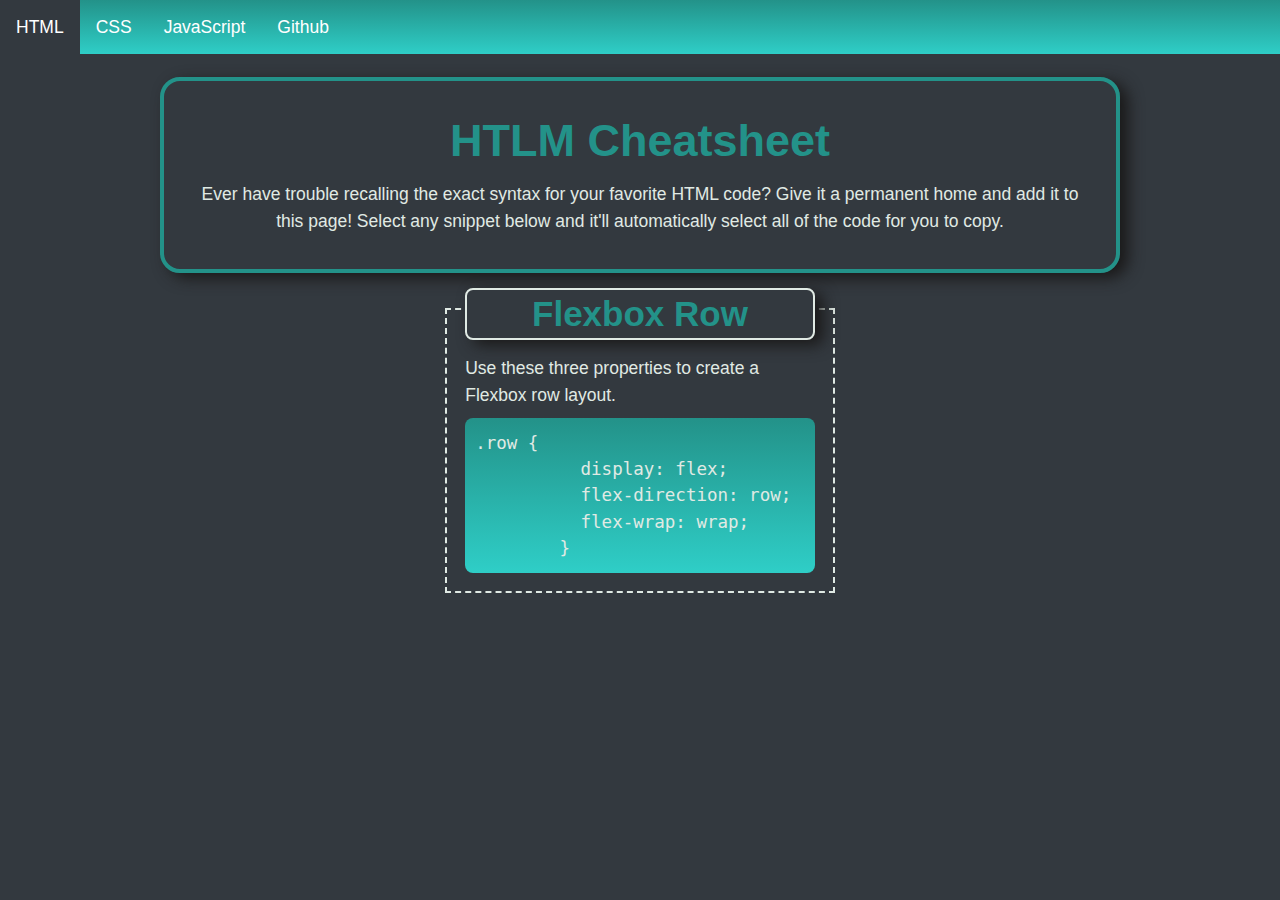
==== index.html @ f529ccce "adding multiple HTML files for the HTML CSS JS Git pages" ====
<!DOCTYPE html>
<html lang="en">

<head>
    <meta charset="UTF-8">
    <meta name="viewport" content="width=device-width, initial-scale=1.0">
    <title>HTML</title>
    <link rel="stylesheet" href="assets/css/reset.css" />
    <link rel="stylesheet" href="./assets/css/style.css" />
</head>

<body>
    <ul class="navbar">
        <li><a href="index.html">HTML</a></li>
        <li><a href="css-page.html">CSS</a></li>
        <li><a href="java-script-page.html">JavaScript</a></li>
        <li><a href="git-page.html">Github</a></li>
      </ul>
    <header>
       <h1 class="page-title">
      HTLM Cheatsheet
    </h1>
    <p>
      Ever have trouble recalling the exact syntax for your favorite HTML code? Give it a permanent home and add it to
      this page! Select any snippet below and it'll automatically select all of the code for you to copy.
    </p>
  </header>

  <main>
    <section class="row justify-center">
        <!-- Flexbox Row -->
              <div id="flexbox-row" class="card-column">
                <figure class="card code-card">
                  <h2 class="card-header">Flexbox Row</h2>
                  <div class="card-body">
                    <p>Use these three properties to create a Flexbox row layout.</p>
                  </div>
                  <!-- with the <pre> element, it counts all spaces literally, so proper code indentation cannot be applied in this case -->
                  <pre class="code-block"><code>.row {
          display: flex;
          flex-direction: row;
          flex-wrap: wrap;
        }</code></pre>
                </figure>
              </div>


  </main>


</body>
</html>
---- assets/css/style.css ----
/* color scheme sourced from http://khroma.co/generator/ */
:root {
    --outer-space: #33393f;
    --bright-turquoise: #2aefcb;
    --gin: #e0eae4;
    --heliotrope: #239289;
  }
  
  /* set content highlight color and background */
  ::selection {
    background-color: var(--bright-turquoise);
    color: var(--outer-space);
  }
  
  html {
    /* set 1rem to 10px instead of native 16px to make it easier to calculate font-size values for the rest of the page (e.g. 1.6rem is 16px, 2.0rem is 20px, etc.) */
    font-size: 62.5%;
  }

  /* Top NAV bar menu */
  ul.navbar {
    list-style-type: none;
    margin-bottom: 15px;
    padding: 0;
    overflow: hidden;
    width: 100%;
    display: inline-block;
    background-image: linear-gradient(
      var(--heliotrope) 0%,
      rgba(46, 226, 217, 0.884) 100%
    );
  }
  
  li {
    float: left;
  }
  
  li a {
    display: block;
    color: white;
    text-align: center;
    padding: 14px 16px;
    text-decoration: none;
  }
  
  /* Change the link color to #111 (black) on hover */
  li a:hover {
    background-color: var(--outer-space);
  }

  /* Dropdown Button */
  .dropbtn {
    /* background-color: var(--heliotrope); */
    background-image: linear-gradient(
      var(--heliotrope) 0%,
      rgba(46, 226, 217, 0.884) 100%
    );
  
    color: white;
    padding: 20px;
    font-size: 16px;
    border: none;
    border-radius: 15px;
    margin-left: 25px;
    
  }
  
  /* The container <div> - needed to position the dropdown content */
  .dropdown {
    position: relative;
    display: inline-block;
    margin-left: 20px;
  }
  
  /* Dropdown Content (Hidden by Default) */
  .dropdown-content {
    display: none;
    position: absolute;
    background-color: #afaeae;
    border: 2px solid black;
    border-radius: 15px;
    min-width: 160px;
    box-shadow: 0px 8px 16px 0px rgba(0,0,0,0.2);
    z-index: 1;
  }
  
  /* Links inside the dropdown */
  .dropdown-content a {
    color: black;
    padding: 12px 16px;
    text-decoration: none;
    display: block;
  }
  
  /* Change color of dropdown links on hover */
  .dropdown-content a:hover {background-color: #ddd;
  border-color: black;
  border-radius: 15px;
  }
  
  /* Show the dropdown menu on hover */
  .dropdown:hover .dropdown-content {display: block;}
  
  /* Change the background color of the dropdown button when the dropdown content is shown */
  .dropdown:hover .dropbtn {background-color: #219791;}
  
  body {
    /* Sans Serif font stack is implemented to help select the best font for each type of computer operating system */
    font-family: -apple-system, BlinkMacSystemFont, 'Segoe UI', Roboto, Helvetica,
      Arial, sans-serif, 'Apple Color Emoji', 'Segoe UI Emoji', 'Segoe UI Symbol';
  
    /* set body font size to 1.75rem, which is 1.75x more than the font-size of 10px, making it 17.5px  */
    font-size: 1.75rem;
    line-height: 1.5;
    color: var(--gin);
    background-color: var(--outer-space);
  }
  
  h1,
  h2,
  h3,
  h4,
  h5,
  h6 {
    margin-bottom: 0.625rem;
    color: var(--heliotrope);
    font-weight: 700;
    line-height: 1.1;
  }
  
  h1 {
    /* 4rem = 40px (4 * 10px) */
    font-size: 4rem;
  }
  
  h2 {
    font-size: 3.5rem;
  }
  
  h3 {
    font-size: 3rem;
  }
  
  h4 {
    font-size: 2.5rem;
  }
  
  h5 {
    font-size: 2rem;
  }
  
  h6 {
    font-size: 1.5rem;
  }
  
  p {
    margin-bottom: 1rem;
  }
  
  code {
    /* Monospace font stack is used for our code blocks to make it look more like code */
    font-family: Consolas, 'Andale Mono WT', 'Andale Mono', 'Lucida Console',
      'Lucida Sans Typewriter', 'DejaVu Sans Mono', 'Bitstream Vera Sans Mono',
      'Liberation Mono', 'Nimbus Mono L', Monaco, 'Courier New', Courier,
      monospace;
  }
  
  header {
    width: 96%;
    margin: 0 auto;
    margin-bottom: 20px;
    padding: 2.5rem;
    text-align: center;
    border: 4px solid var(--heliotrope);
    border-radius: 20px;
    box-shadow: 8px 5px 15px #1a1919;
  }
  
  header h1.page-title {
    padding: 1rem 1.2rem;
    font-size: 4.5rem;
  }
  
  main {
    width: 96%;
    margin: 2rem auto;
  }
  
  footer {
    margin: 1.5rem;
    text-align: center;
  }
  
  /* create our main grid with flexbox, use negative margins to offset the padding on the .card-column class */
  .row {
    display: flex;
    flex-wrap: wrap;
    flex-direction: row;
    margin-left: -1.5rem;
    margin-right: -1.5rem;
  }
  
  .justify-center {
    justify-content: center;
  }
  
  /* using a mobile-first approach, set base column width to be 100% and we'll update it using media queries for larger screen sizes */
  .card-column {
    flex: 1 0 100%;
    padding: 1.5rem;
    /* when the screen resizes, make it so our columns don't jump in size */
    transition: flex-basis 500ms linear;
    margin-bottom: 1.5rem;
  }
  
  /* make each code card a flexbox column to align and justify content within it */
  .code-card {
    display: flex;
    flex-direction: column;
    justify-content: flex-start;
    min-height: 100%;
    padding: 2rem;
    color: var(--gin);
  
    /* outline is like border, but on the outside of the box instead of inside */
    outline: 2px dashed var(--gin);
    outline-offset: -2px;
    transition: all 0.5s ease-in-out;
  }
  
  .code-card .card-header {
    /* use position and negative margins to move title of card over the card's outline and create an overlap effect */
    position: relative;
    margin: -4rem 0 1.5rem 0;
    padding: 0.5rem 1rem;
    background-color: var(--outer-space);
    color: var(--heliotrope);
    border: 2px solid var(--gin);
    border-radius: 8px;
    box-shadow: 8px 5px 15px #1a1919;
    transition: all 0.5s ease-in-out;
    text-align: center;
  }
  
  /* set an outer and inner drop shadow on the card to create a glowing effect on hover */
  .code-card:hover,
  .code-card:hover .card-header {
    box-shadow: inset 0px 0px 8px var(--heliotrope), 0 0 15px var(--heliotrope);
  }
  
  /* each card's code block grows to the height of the largest code block on the page, making each card even in height */
  .code-card .code-block {
    flex-grow: 1;
  }
  
  .code-card pre {
    /* set styles to make it so code wraps in <pre> instead of overflowing */
    white-space: pre-wrap;
    overflow: auto;
    tab-size: 4;
    padding: 1.2rem 1rem;
    color: var(--gin);
    border-radius: 8px;
    /* use linear-gradient() function to create a fading background  */
    background-image: linear-gradient(
      var(--heliotrope) 0%,
      rgba(46, 226, 217, 0.884) 100%
    );
  
    /* rgba(232, 102, 236, 0.6) 100% */
  
    display: flex;
    align-items: center;
  }
  
  /* on <pre> click, select all contents so the code is highlighted */
  .code-card pre:active {
    user-select: all;
  }
  
  /* using a mobile-first approach, use `min-width` values going from narrow -> wide for a responsive design */
  @media screen and (min-width: 768px) {
    /* on tablets, set columns to only be 50% of the width and not grow */
    .card-column {
      flex: 0 0 50%;
      max-width: 50%;
    }
  
    /* select the last child to grow to full width if it has space to grow */
    .card-column:last-child {
      flex-grow: 1;
    }
  }
  
  /* media query for larger screens */
  @media screen and (min-width: 992px) {
    header {
      width: 75%;
    }
  
    .card-column {
      flex: 0 0 33.333%;
      max-width: 33.333%;
    }
  }
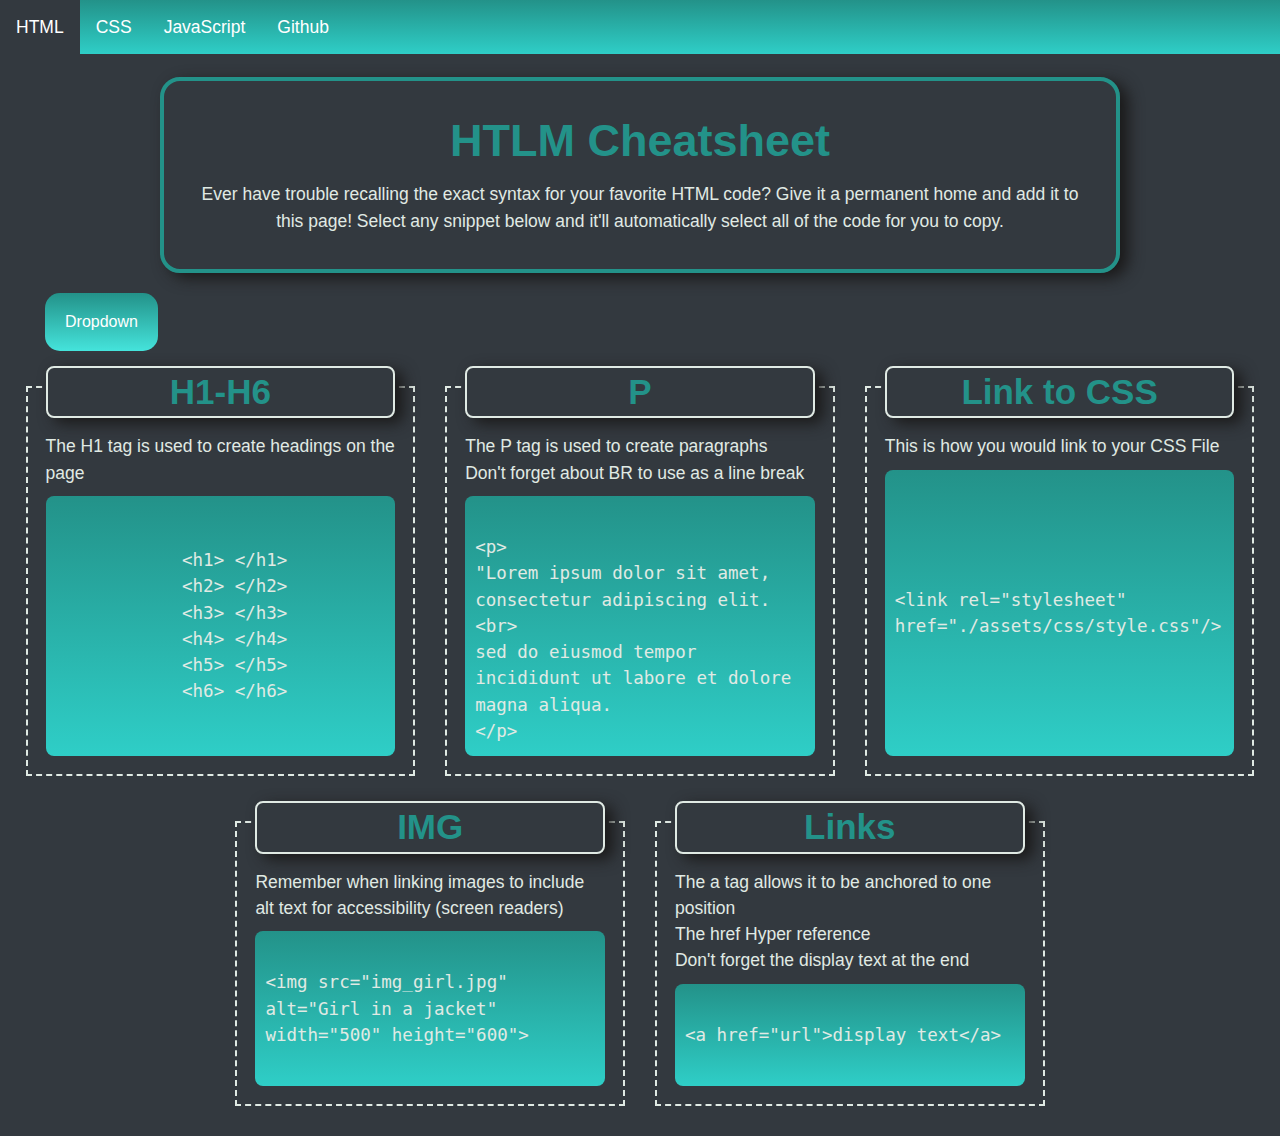
==== commit 1239e600: "updating Git  and index HTML files Git  should be completed with all necessary Git commands" ====
--- a/index.html
+++ b/index.html
@@ -25,26 +25,104 @@
       this page! Select any snippet below and it'll automatically select all of the code for you to copy.
     </p>
   </header>
+  <div class="dropdown">
+    <button class="dropbtn">Dropdown</button>
+    <div class="dropdown-content">
+        <a href="#h1-h6">H1-H6</a>
+      <a href="#p">P</a>
+      <a href="#link-css">Link to CSS</a>
+      <a href="#img">IMG</a>
+      <a href="#links">Links</a>
+      <a href="#git-push">Git-Push</a>
+    </div>
+  </div>
 
   <main>
     <section class="row justify-center">
-        <!-- Flexbox Row -->
-              <div id="flexbox-row" class="card-column">
+        
+        <!-- H1-H6 -->
+              <div id="h1-h6" class="card-column">
                 <figure class="card code-card">
-                  <h2 class="card-header">Flexbox Row</h2>
+                  <h2 class="card-header">H1-H6</h2>
                   <div class="card-body">
-                    <p>Use these three properties to create a Flexbox row layout.</p>
+                    <p>The H1 tag is used to create headings on the page</p>
                   </div>
                   <!-- with the <pre> element, it counts all spaces literally, so proper code indentation cannot be applied in this case -->
-                  <pre class="code-block"><code>.row {
-          display: flex;
-          flex-direction: row;
-          flex-wrap: wrap;
-        }</code></pre>
+                  <pre class="code-block"><code>
+            &lt;h1&gt; &lt;/h1&gt;
+            &lt;h2&gt; &lt;/h2&gt;
+            &lt;h3&gt; &lt;/h3&gt;
+            &lt;h4&gt; &lt;/h4&gt;
+            &lt;h5&gt; &lt;/h5&gt;
+            &lt;h6&gt; &lt;/h6&gt;
+        </code></pre>
                 </figure>
               </div>
 
+<!-- P -->
+        <div id="p" class="card-column">
+            <figure class="card code-card">
+            <h2 class="card-header">P</h2>
+            <div class="card-body">
+                <p>The P tag is used to create paragraphs <br>
+                Don't forget about BR to use as a line break</p>
+            </div>
+            <pre class="code-block"><code> 
+&lt;p&gt;
+"Lorem ipsum dolor sit amet, consectetur adipiscing elit. &lt;br&gt; 
+sed do eiusmod tempor incididunt ut labore et dolore magna aliqua.
+&lt;/p&gt;
+</code></pre>
+            </figure>
+        </div>
 
+<!-- link CSS -->
+        <div id="link-css" class="card-column">
+            <figure class="card code-card">
+              <h2 class="card-header">Link to CSS</h2>
+              <div class="card-body">
+                <p>This is how you would link to your CSS File</p>
+              </div>
+              <pre class="code-block"><code>
+&lt;link rel="stylesheet" 
+href="./assets/css/style.css"/&gt;
+    </code></pre>
+            </figure>
+          </div>
+
+<!-- IMG -->
+        <div id="img" class="card-column">
+            <figure class="card code-card">
+              <h2 class="card-header">IMG</h2>
+              <div class="card-body">
+                <p>Remember when linking images to include 
+                    alt text for accessibility (screen readers)</p>
+              </div>              
+              <pre class="code-block"><code>
+&lt;img src="img_girl.jpg" 
+alt="Girl in a jacket" 
+width="500" height="600"&gt;       
+    </code></pre>
+            </figure>
+          </div>
+
+          <!-- Links -->
+        <div id="links" class="card-column">
+            <figure class="card code-card">
+              <h2 class="card-header">Links</h2>
+              <div class="card-body">
+                <p>The a tag allows it to be anchored to one position <br>
+                The href Hyper reference <br>
+            Don't forget the display text at the end</p>
+              </div>              
+              <pre class="code-block"><code>
+&lt;a href="url">display text&lt;/a&gt;       
+    </code></pre>
+            </figure>
+          </div>
+             
+
+    </section>
   </main>
 
 
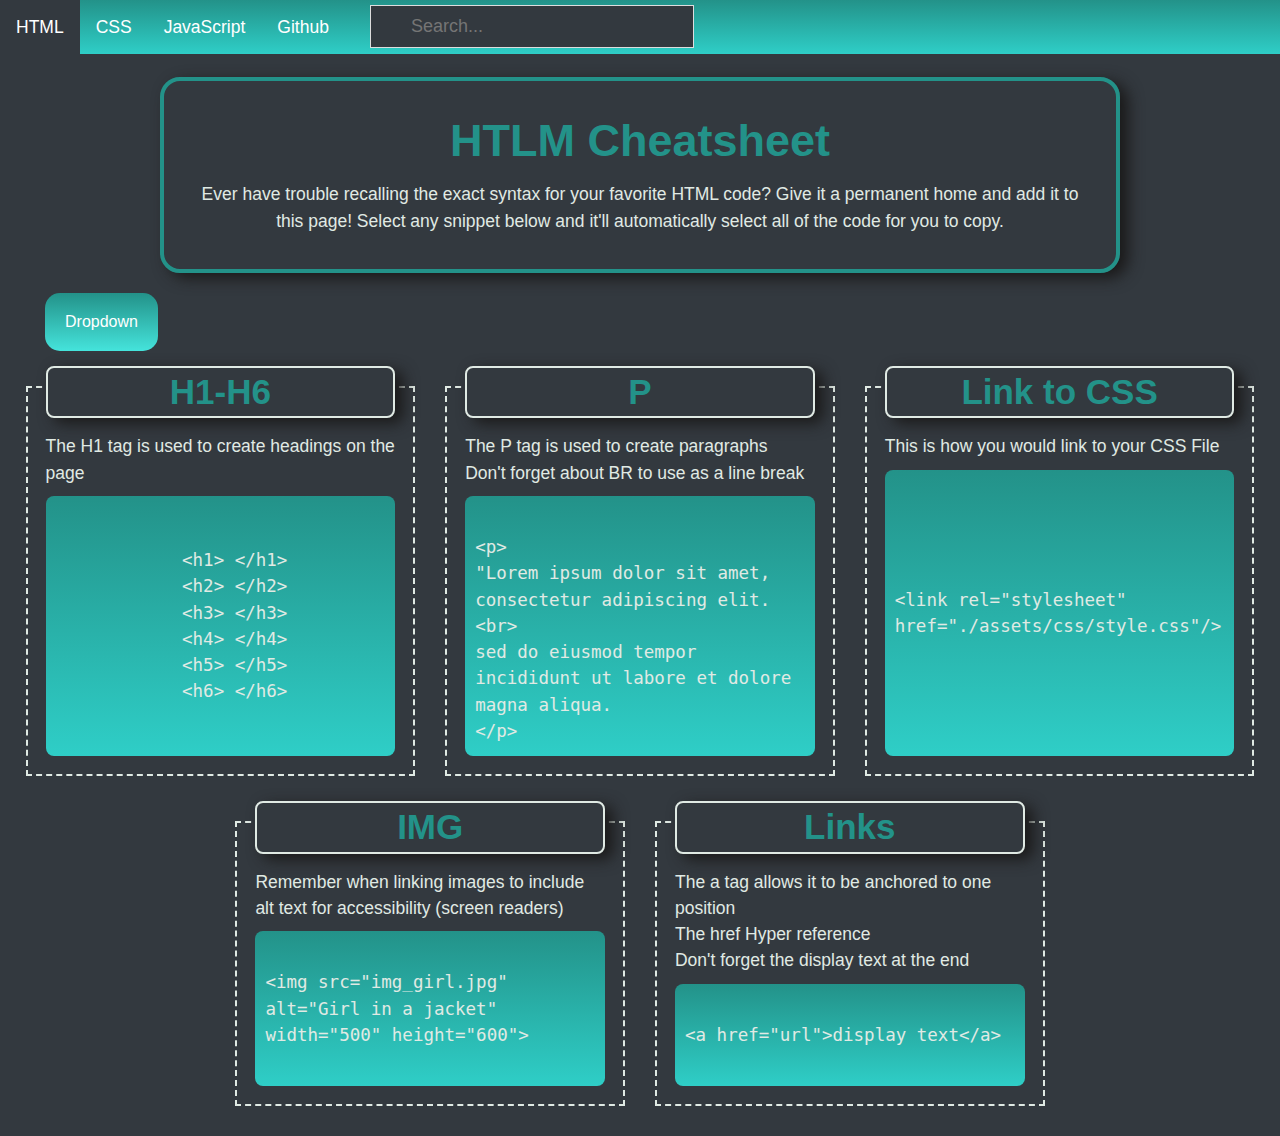
==== commit ef850852: "added a JS file and a search bar to the top menu" ====
--- a/index.html
+++ b/index.html
@@ -15,7 +15,9 @@
         <li><a href="css-page.html">CSS</a></li>
         <li><a href="java-script-page.html">JavaScript</a></li>
         <li><a href="git-page.html">Github</a></li>
+        <li><input type="text" id="myInput" onkeyup="myFunction()" placeholder="Search..."></li>
       </ul>
+      
     <header>
        <h1 class="page-title">
       HTLM Cheatsheet
@@ -125,6 +127,6 @@
     </section>
   </main>
 
-
+  <script src="/assets/JS/script.js"></script>
 </body>
 </html>--- a/assets/css/style.css
+++ b/assets/css/style.css
@@ -36,6 +36,7 @@
   }
   
   li a {
+    clear: both;
     display: block;
     color: white;
     text-align: center;
@@ -277,6 +278,19 @@
   .code-card pre:active {
     user-select: all;
   }
+
+  #myInput {
+    
+    width: 100%; /* Full-width */
+    font-size: 18px; /* Increase font-size */
+    padding: 10px 20px 10px 40px; /* Add some padding */
+    background-color: var(--outer-space);
+    color: var(--gin);
+    border: 1px solid #ddd; /* Add a grey border */
+    margin: 5px; /* Add some space below the input */
+    margin-left: 25px;
+    
+  }
   
   /* using a mobile-first approach, use `min-width` values going from narrow -> wide for a responsive design */
   @media screen and (min-width: 768px) {
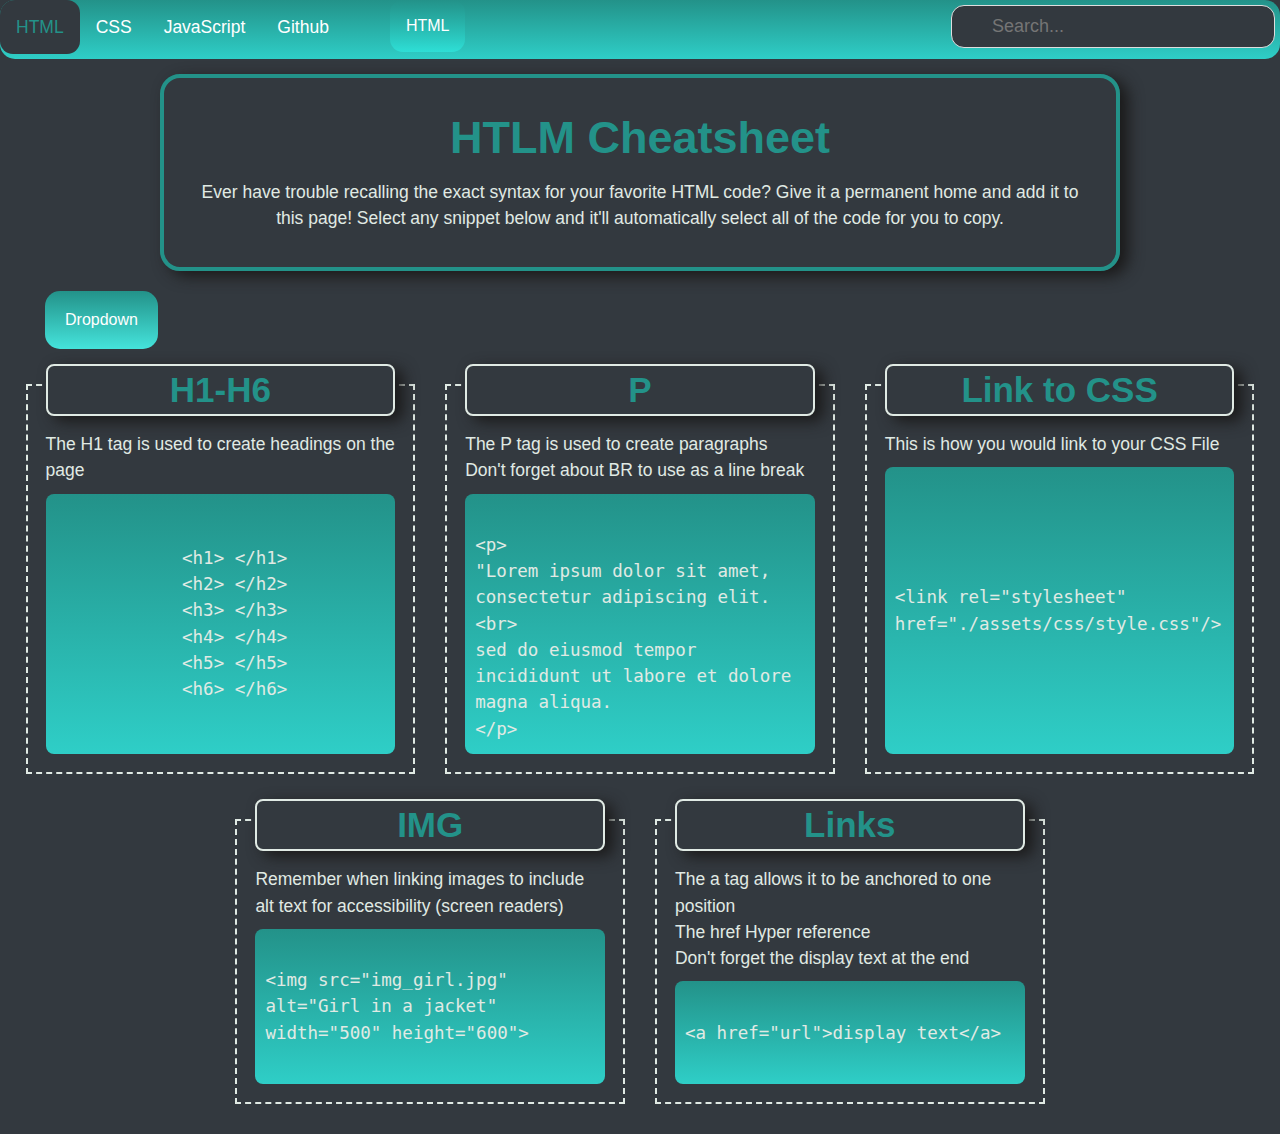
==== commit 8af9cdf5: "updated all pages with new menu an added more content to HTML page" ====
--- a/index.html
+++ b/index.html
@@ -10,13 +10,28 @@
 </head>
 
 <body>
-    <ul class="navbar">
-        <li><a href="index.html">HTML</a></li>
-        <li><a href="css-page.html">CSS</a></li>
-        <li><a href="java-script-page.html">JavaScript</a></li>
-        <li><a href="git-page.html">Github</a></li>
-        <li><input type="text" id="myInput" onkeyup="myFunction()" placeholder="Search..."></li>
-      </ul>
+    <div class="navbar">
+        <a class="active" href="index.html">HTML</a>
+
+        <div class="dropdown">     
+            <a class="dropbtn" class="active" href="index.html">HTML</a>
+            <div class="dropdown-content">
+            <a href="#h1-h6">H1-H6</a>
+            <a href="#p">P</a>
+            <a href="#link-css">Link to CSS</a>
+            <a href="#img">IMG</a>
+            <a href="#links">Links</a>
+            <a href="#git-push">Git-Push</a>
+            </div>
+      </div>
+      
+        <a href="css-page.html">CSS</a>
+        <a href="java-script-page.html">JavaScript</a>
+        <a href="git-page.html">Github</a>
+        <div class="search-bar-right">
+        <input type="text" id="myInput" onkeyup="myFunction()" placeholder="Search...">
+        </div>
+    </div>
       
     <header>
        <h1 class="page-title">
@@ -27,16 +42,17 @@
       this page! Select any snippet below and it'll automatically select all of the code for you to copy.
     </p>
   </header>
+
   <div class="dropdown">
     <button class="dropbtn">Dropdown</button>
     <div class="dropdown-content">
         <a href="#h1-h6">H1-H6</a>
-      <a href="#p">P</a>
-      <a href="#link-css">Link to CSS</a>
-      <a href="#img">IMG</a>
-      <a href="#links">Links</a>
-      <a href="#git-push">Git-Push</a>
-    </div>
+        <a href="#p">P</a>
+        <a href="#link-css">Link to CSS</a>
+        <a href="#img">IMG</a>
+        <a href="#links">Links</a>
+        <a href="#git-push">Git-Push</a>
+        </div>
   </div>
 
   <main>
--- a/assets/css/style.css
+++ b/assets/css/style.css
@@ -18,36 +18,67 @@
   }
 
   /* Top NAV bar menu */
-  ul.navbar {
+  .navbar {
     list-style-type: none;
     margin-bottom: 15px;
     padding: 0;
+    border-radius: 15px;
     overflow: hidden;
     width: 100%;
-    display: inline-block;
+    display: block;
+  
     background-image: linear-gradient(
       var(--heliotrope) 0%,
       rgba(46, 226, 217, 0.884) 100%
     );
   }
   
-  li {
-    float: left;
-  }
-  
-  li a {
-    clear: both;
+  
+  .navbar a {
     display: block;
     color: white;
     text-align: center;
     padding: 14px 16px;
+    border-radius: 13px;
     text-decoration: none;
+    float: left;
+  }
+
+  .navbar input {
+    clear: both;
+    float: right;
+    width: auto;
+    padding: 6px;
+    border: none;
+    border-radius: 13px;
+    /* margin-top: 8px; */
+    /* margin-right: 16px; */
+    font-size: 17px;
+  }
+
+  #myInput {
+    border-radius: 13px;
+    clear: both;
+    float: right;
+    width: 100%;
+    /* position: absolute; */
+    
+  }
+
+  .search-bar-right {
+    float: right;
   }
   
   /* Change the link color to #111 (black) on hover */
-  li a:hover {
+  .navbar a:hover {
     background-color: var(--outer-space);
   }
+
+  /* Style the "active" element to highlight the current page */
+.navbar a.active {
+  background-color: var(--outer-space);
+  color: var(--heliotrope);
+}
 
   /* Dropdown Button */
   .dropbtn {
@@ -71,6 +102,7 @@
     position: relative;
     display: inline-block;
     margin-left: 20px;
+    z-index: 1;
   }
   
   /* Dropdown Content (Hidden by Default) */
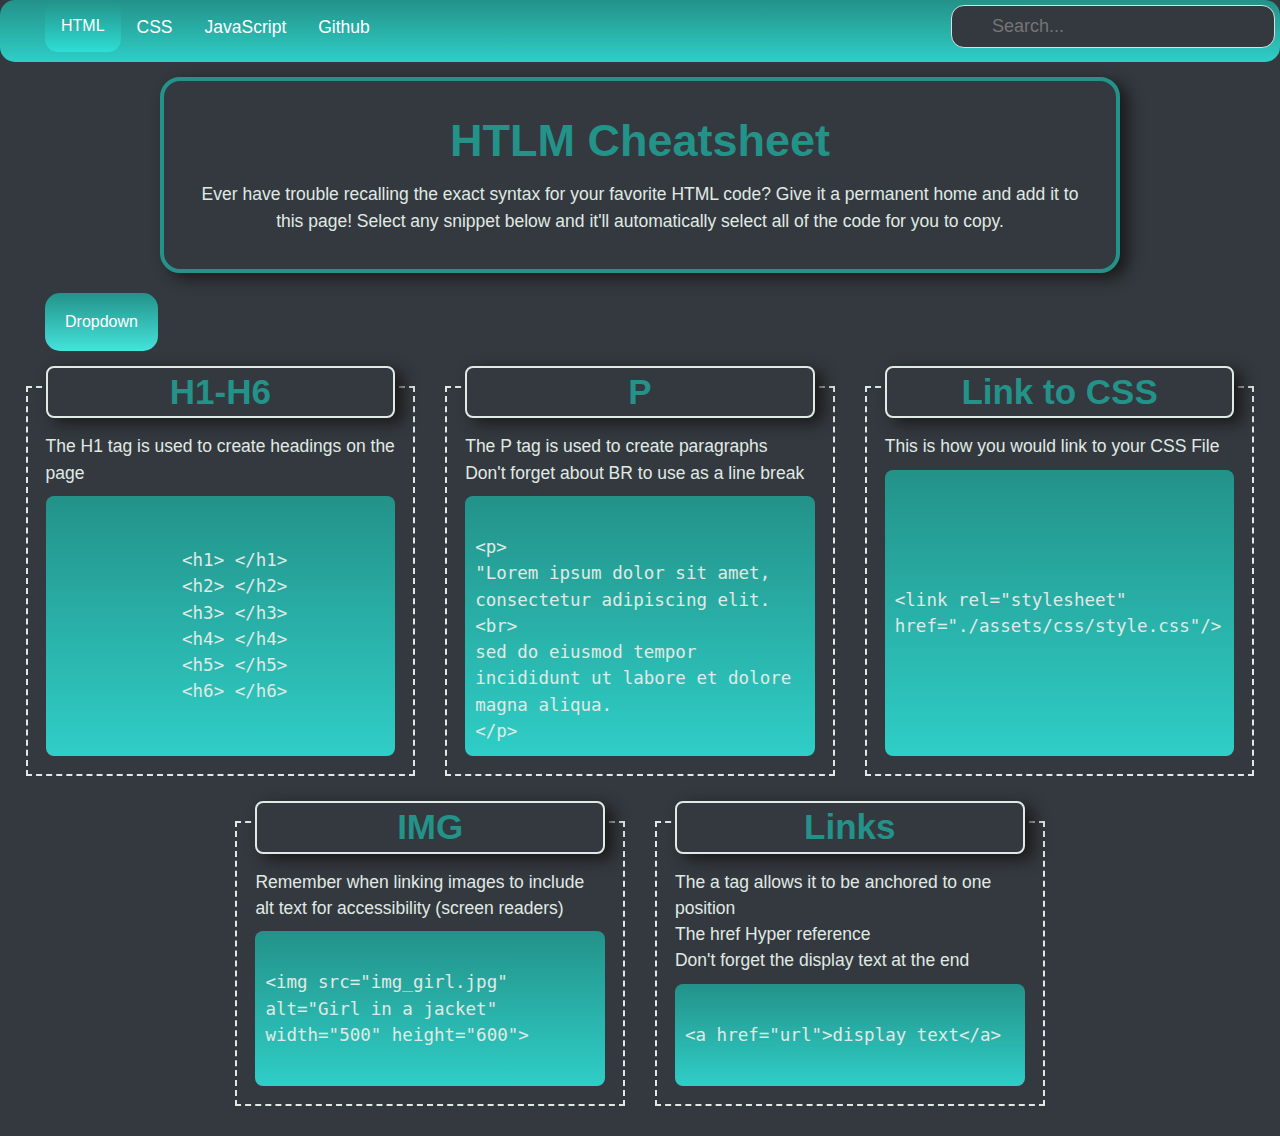
==== commit 983e25d4: "drop down fix ish not..." ====
--- a/index.html
+++ b/index.html
@@ -4,33 +4,33 @@
 <head>
     <meta charset="UTF-8">
     <meta name="viewport" content="width=device-width, initial-scale=1.0">
-    <title>HTML</title>
+    <title>HTML Cheatsheet</title>
     <link rel="stylesheet" href="assets/css/reset.css" />
     <link rel="stylesheet" href="./assets/css/style.css" />
 </head>
 
 <body>
     <div class="navbar">
-        <a class="active" href="index.html">HTML</a>
 
         <div class="dropdown">     
             <a class="dropbtn" class="active" href="index.html">HTML</a>
+            
             <div class="dropdown-content">
-            <a href="#h1-h6">H1-H6</a>
-            <a href="#p">P</a>
-            <a href="#link-css">Link to CSS</a>
-            <a href="#img">IMG</a>
-            <a href="#links">Links</a>
-            <a href="#git-push">Git-Push</a>
+              <a href="#h1-h6">H1-H6</a>
+              <a href="#p">P</a>
+              <a href="#link-css">Link to CSS</a>
+              <a href="#img">IMG</a>
+              <a href="#links">Links</a>
             </div>
+        
+          <a href="css-page.html">CSS</a>
+          <a href="java-script-page.html">JavaScript</a>
+          <a href="git-page.html">Github</a>
+        </div>
+
+      <div class="search-bar-right">
+        <input type="text" id="myInput" onkeyup="myFunction()" placeholder="Search...">
       </div>
-      
-        <a href="css-page.html">CSS</a>
-        <a href="java-script-page.html">JavaScript</a>
-        <a href="git-page.html">Github</a>
-        <div class="search-bar-right">
-        <input type="text" id="myInput" onkeyup="myFunction()" placeholder="Search...">
-        </div>
     </div>
       
     <header>
--- a/assets/css/style.css
+++ b/assets/css/style.css
@@ -26,7 +26,7 @@
     overflow: hidden;
     width: 100%;
     display: block;
-  
+    z-index: 1;
     background-image: linear-gradient(
       var(--heliotrope) 0%,
       rgba(46, 226, 217, 0.884) 100%
@@ -102,7 +102,7 @@
     position: relative;
     display: inline-block;
     margin-left: 20px;
-    z-index: 1;
+    z-index: 5;
   }
   
   /* Dropdown Content (Hidden by Default) */
@@ -114,7 +114,10 @@
     border-radius: 15px;
     min-width: 160px;
     box-shadow: 0px 8px 16px 0px rgba(0,0,0,0.2);
-    z-index: 1;
+    z-index: 5;
+    /* margin-top: 45px; */
+    top: 25;
+    overflow: none;
   }
   
   /* Links inside the dropdown */
@@ -122,7 +125,9 @@
     color: black;
     padding: 12px 16px;
     text-decoration: none;
-    display: block;
+    display: flex;
+    flex-direction: column;
+    z-index: 5;
   }
   
   /* Change color of dropdown links on hover */
@@ -132,7 +137,11 @@
   }
   
   /* Show the dropdown menu on hover */
-  .dropdown:hover .dropdown-content {display: block;}
+  .dropdown:hover .dropdown-content {
+    display: flex;
+    flex-direction: column;
+    z-index: 5;
+  }
   
   /* Change the background color of the dropdown button when the dropdown content is shown */
   .dropdown:hover .dropbtn {background-color: #219791;}
@@ -323,6 +332,12 @@
     margin-left: 25px;
     
   }
+
+  .cheat-sheet {
+    color: rgba(46, 226, 217, 0.884);
+    text-align: center;
+    text-decoration: none;
+  }
   
   /* using a mobile-first approach, use `min-width` values going from narrow -> wide for a responsive design */
   @media screen and (min-width: 768px) {
@@ -349,4 +364,5 @@
       max-width: 33.333%;
     }
   }
+  
   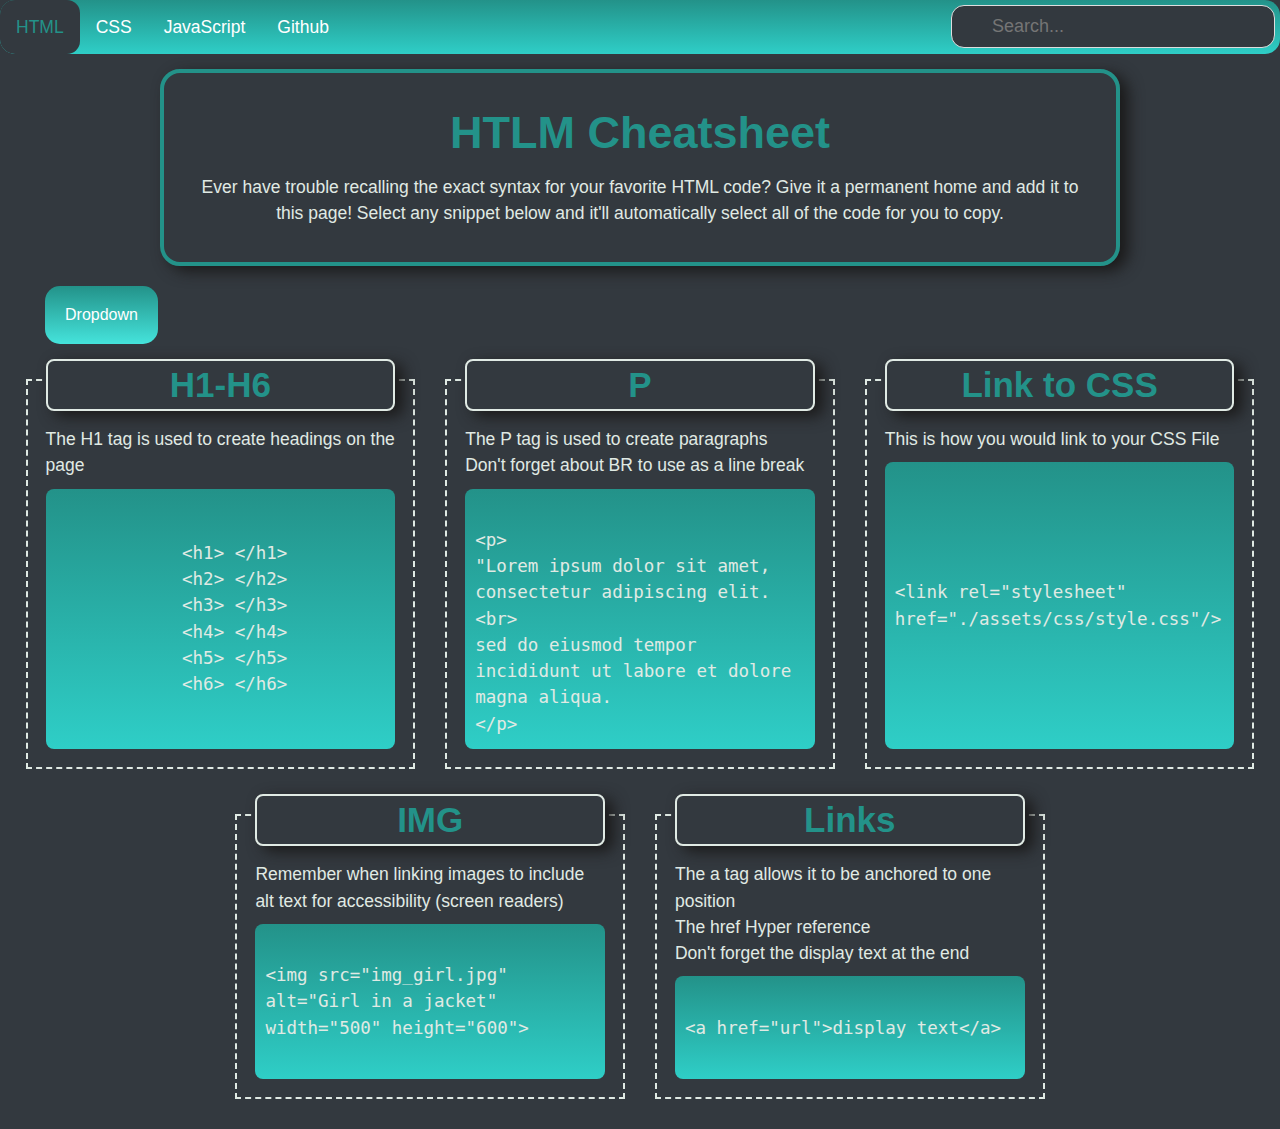
==== commit c00b33e0: "navbar GTG" ====
--- a/index.html
+++ b/index.html
@@ -10,9 +10,9 @@
 </head>
 
 <body>
-    <div class="navbar">
+    <!-- <div class="navbar">
 
-        <div class="dropdown">     
+        <div class="dropdownnn">     
             <a class="dropbtn" class="active" href="index.html">HTML</a>
             
             <div class="dropdown-content">
@@ -31,7 +31,19 @@
       <div class="search-bar-right">
         <input type="text" id="myInput" onkeyup="myFunction()" placeholder="Search...">
       </div>
-    </div>
+    </div> -->
+
+  <div class="navbar">
+      <a class="active" href="index.html">HTML</a>
+      <a href="css-page.html">CSS</a>
+      <a href="java-script-page.html">JavaScript</a>
+      <a href="git-page.html">Github</a>
+
+      <div class="search-bar-right">
+      <input type="text" id="myInput" onkeyup="myFunction()" placeholder="Search...">
+      
+      </div>
+  </div>
       
     <header>
        <h1 class="page-title">
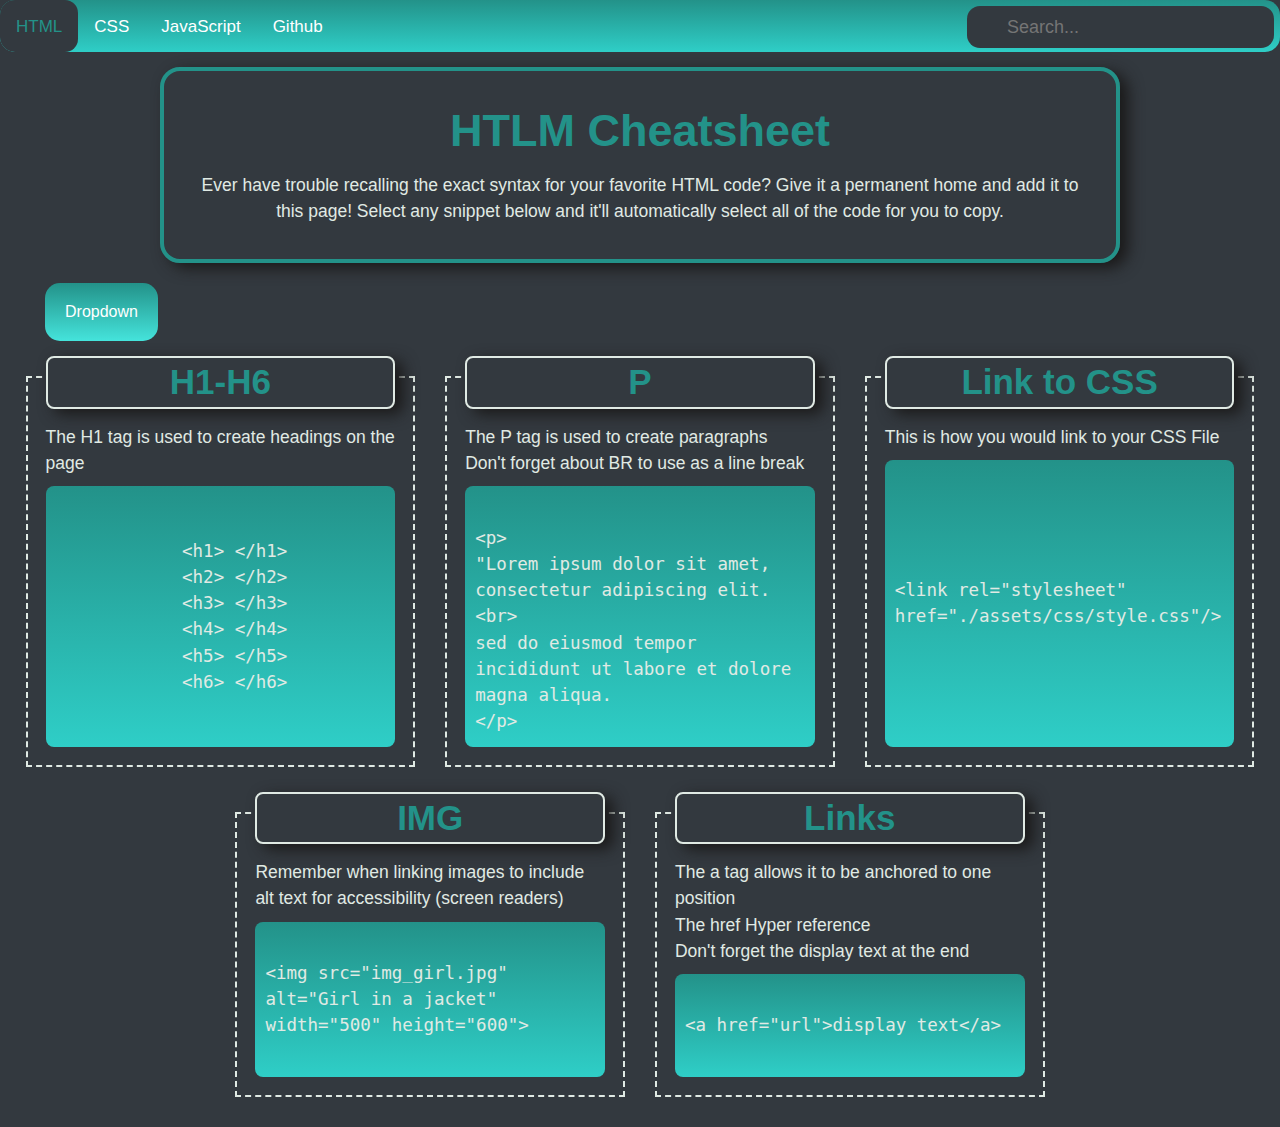
==== commit d0ddf030: "update navbar mobile" ====
--- a/index.html
+++ b/index.html
@@ -7,44 +7,20 @@
     <title>HTML Cheatsheet</title>
     <link rel="stylesheet" href="assets/css/reset.css" />
     <link rel="stylesheet" href="./assets/css/style.css" />
+    <link rel="stylesheet" href="https://cdnjs.cloudflare.com/ajax/libs/font-awesome/4.7.0/css/font-awesome.min.css">
 </head>
 
 <body>
-    <!-- <div class="navbar">
-
-        <div class="dropdownnn">     
-            <a class="dropbtn" class="active" href="index.html">HTML</a>
-            
-            <div class="dropdown-content">
-              <a href="#h1-h6">H1-H6</a>
-              <a href="#p">P</a>
-              <a href="#link-css">Link to CSS</a>
-              <a href="#img">IMG</a>
-              <a href="#links">Links</a>
-            </div>
-        
-          <a href="css-page.html">CSS</a>
-          <a href="java-script-page.html">JavaScript</a>
-          <a href="git-page.html">Github</a>
-        </div>
-
-      <div class="search-bar-right">
-        <input type="text" id="myInput" onkeyup="myFunction()" placeholder="Search...">
-      </div>
-    </div> -->
-
-  <div class="navbar">
-      <a class="active" href="index.html">HTML</a>
+  <div class="topnav" id="myTopnav">
+  <a class="active" href="index.html">HTML</a>
       <a href="css-page.html">CSS</a>
       <a href="java-script-page.html">JavaScript</a>
       <a href="git-page.html">Github</a>
-
-      <div class="search-bar-right">
-      <input type="text" id="myInput" onkeyup="myFunction()" placeholder="Search...">
-      
-      </div>
+       <a class="search"> <input type="text" id="myInput" onkeyup="myFunction()" placeholder="Search..."></a>
+      <a href="javascript:void(0);" class="icon" onclick="myFunction()">
+    <i class="fa fa-bars"></i>
+  </a>
   </div>
-      
     <header>
        <h1 class="page-title">
       HTLM Cheatsheet
@@ -154,7 +130,6 @@
 
     </section>
   </main>
-
   <script src="/assets/JS/script.js"></script>
 </body>
 </html>--- a/assets/css/style.css
+++ b/assets/css/style.css
@@ -1,4 +1,54 @@
 /* color scheme sourced from http://khroma.co/generator/ */
+.topnav a {
+  float: left;
+  display: block;
+  color: #f2f2f2;
+  text-align: center;
+  padding: 14px 16px;
+  text-decoration: none;
+  font-size: 17px;
+  height: 52px;
+}
+
+.topnav a:hover {
+  background-color: var(--outer-space);
+  color: white;
+}
+.topnav a.active {
+  background-color: #33393f;
+  color: #239289;
+}
+.topnav .icon {
+  display: none;
+}
+.topnav a.search {
+    float: right;
+    display: block;
+  }
+@media screen and (max-width: 678px) {
+  .topnav a:not(:first-child) {display: none;}
+  .topnav a.icon {
+    float: right;
+    display: block;
+  }
+}
+
+@media screen and (max-width: 678px) {
+  .topnav.responsive {position: relative;}
+  .topnav.responsive .icon {
+    position: absolute;
+    right: 0;
+    top: 0;
+  }
+  .topnav.responsive a {
+    float: none;
+    display: block;
+    text-align: left;
+  }
+}
+
+
+
 :root {
     --outer-space: #33393f;
     --bright-turquoise: #2aefcb;
@@ -18,7 +68,7 @@
   }
 
   /* Top NAV bar menu */
-  .navbar {
+  .topnav {
     list-style-type: none;
     margin-bottom: 15px;
     padding: 0;
@@ -34,7 +84,7 @@
   }
   
   
-  .navbar a {
+  .topnav a {
     display: block;
     color: white;
     text-align: center;
@@ -44,7 +94,7 @@
     float: left;
   }
 
-  .navbar input {
+  .topnav input {
     clear: both;
     float: right;
     width: auto;
@@ -327,9 +377,11 @@
     padding: 10px 20px 10px 40px; /* Add some padding */
     background-color: var(--outer-space);
     color: var(--gin);
-    border: 1px solid #ddd; /* Add a grey border */
-    margin: 5px; /* Add some space below the input */
+
     margin-left: 25px;
+    height: 42px;
+    margin-top: -8px;
+    margin-right: -10px;
     
   }
 
